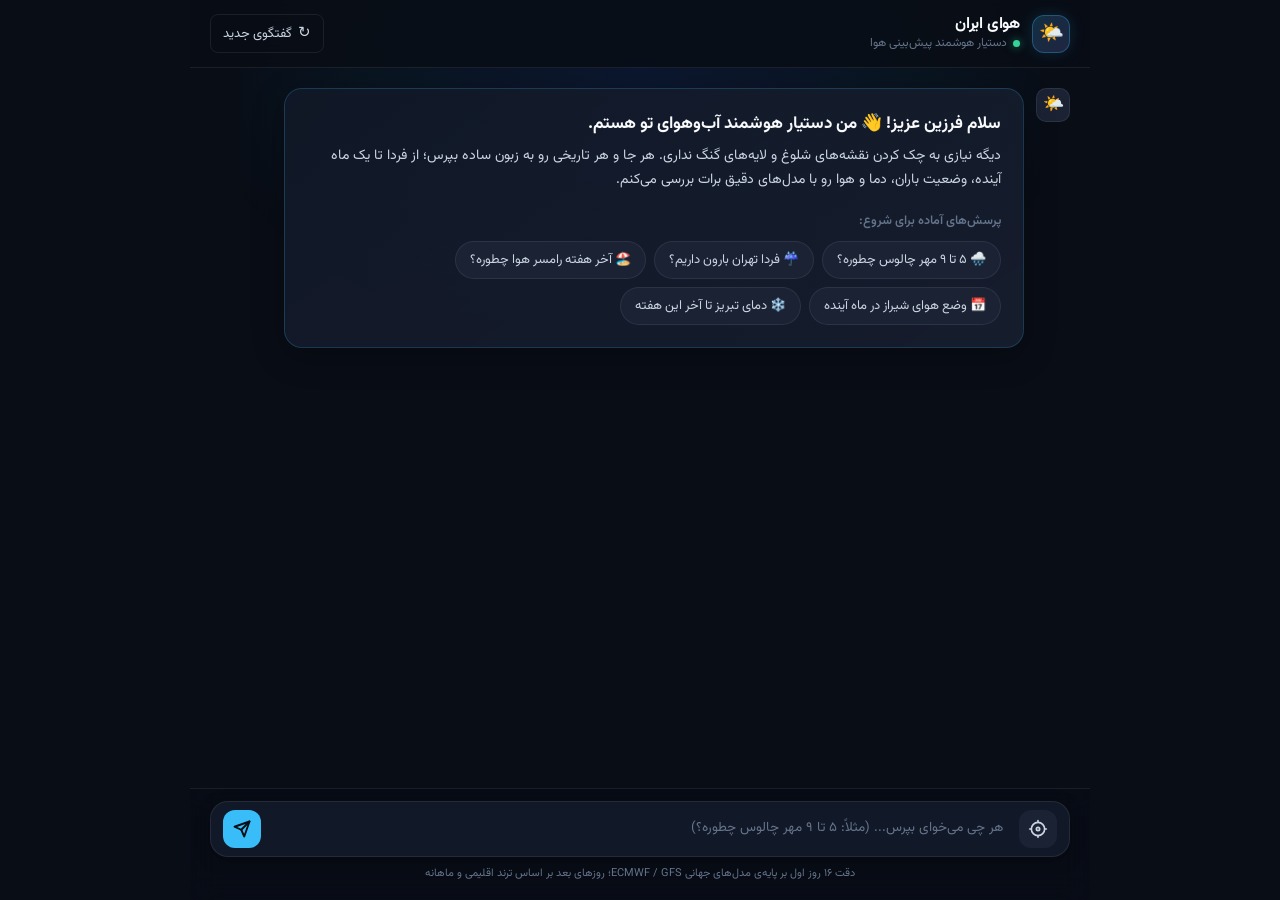
==== docs/index.html @ 9f0d6de7 "feat: populate docs directory for GitHub Pages" ====
<!doctype html>
<html lang="fa" dir="rtl">

<head>
  <meta charset="utf-8">
  <meta name="viewport" content="width=device-width, initial-scale=1, viewport-fit=cover">
  <title>هوای ایران — دستیار هوشمند هواشناسی</title>
  <meta name="description" content="دستیار گفتگومحور پیش‌بینی وضع هوای ایران، با قابلیت تحلیل هوشمند تا ۳۰ روز آینده بر پایه مدل‌های عددی و اقلیمی">
  <meta name="theme-color" content="#0d1117">
  <link rel="icon"
    href="data:image/svg+xml,<svg xmlns='http://www.w3.org/2000/svg' viewBox='0 0 32 32'><text y='26' font-size='26'>🌤️</text></svg>">

  <link rel="preconnect" href="https://fonts.googleapis.com">
  <link rel="preconnect" href="https://fonts.gstatic.com" crossorigin>
  <link href="https://fonts.googleapis.com/css2?family=Vazirmatn:wght@300;400;500;600;700;800&display=swap" rel="stylesheet">
  <link rel="stylesheet" href="assets/style.css">
</head>

<body>

  <div id="app">
    <!-- Header -->
    <header id="topbar">
      <div class="brand">
        <div class="brand-avatar">🌤️</div>
        <div>
          <h1>هوای ایران</h1>
          <span class="sub-status"><span class="status-dot"></span>دستیار هوشمند پیش‌بینی هوا</span>
        </div>
      </div>

      <div class="topbar-actions">
        <button id="btn-clear" class="btn-ghost" title="گفتگوی تازه" aria-label="شروع مجدد گفتگو">
          <span class="btn-icon">↻</span>
          <span class="btn-text">گفتگوی جدید</span>
        </button>
      </div>
    </header>

    <!-- Chat Messages Stream -->
    <main id="chat-stream">
      <div id="messages" role="log" aria-live="polite">
        <!-- Messages will be injected here -->
      </div>
    </main>

    <!-- Chat Input Area -->
    <footer id="composer">
      <div class="composer-wrap">
        <button id="btn-gps" class="tool-btn" title="دریافت هوای موقعیت مکانی شما (GPS)" aria-label="موقعیت فعلی">
          <svg width="20" height="20" viewBox="0 0 24 24" fill="none" stroke="currentColor" stroke-width="2" stroke-linecap="round" stroke-linejoin="round">
            <circle cx="12" cy="12" r="8"></circle>
            <line x1="12" y1="2" x2="12" y2="4"></line>
            <line x1="12" y1="20" x2="12" y2="22"></line>
            <line x1="20" y1="12" x2="22" y2="12"></line>
            <line x1="2" y1="12" x2="4" y2="12"></line>
            <circle cx="12" cy="12" r="2"></circle>
          </svg>
        </button>

        <textarea id="chat-input" rows="1" placeholder="هر چی می‌خوای بپرس... (مثلاً: ۵ تا ۹ مهر چالوس چطوره؟)" aria-label="پیام شما"></textarea>

        <button id="btn-send" class="send-btn" title="ارسال پیام" aria-label="ارسال">
          <svg width="18" height="18" viewBox="0 0 24 24" fill="none" stroke="currentColor" stroke-width="2.5" stroke-linecap="round" stroke-linejoin="round">
            <line x1="22" y1="2" x2="11" y2="13"></line>
            <polygon points="22 2 15 22 11 13 2 9 22 2"></polygon>
          </svg>
        </button>
      </div>
      <div class="composer-footnote">
        دقت ۱۶ روز اول بر پایه‌ی مدل‌های جهانی ECMWF / GFS؛ روزهای بعد بر اساس ترند اقلیمی و ماهانه
      </div>
    </footer>
  </div>

  <div id="toast" role="status"></div>

  <script src="assets/app.js"></script>
</body>

</html>
---- docs/assets/style.css ----
:root {
  --bg: #090d16;
  --surface: #111827;
  --surface-elevated: #1a2234;
  --surface-hover: #222d44;
  --border: rgba(255, 255, 255, 0.08);
  --border-focus: rgba(56, 189, 248, 0.4);
  --primary: #38bdf8;
  --primary-glow: rgba(56, 189, 248, 0.15);
  --accent: #818cf8;
  --rain: #60a5fa;
  --sun: #fbbf24;
  --snow: #e2e8f0;
  --cloud: #94a3b8;
  --text: #f8fafc;
  --text-dim: #cbd5e1;
  --muted: #64748b;
  --radius-lg: 18px;
  --radius-md: 12px;
  --radius-sm: 8px;
  --shadow-lg: 0 10px 25px -5px rgba(0, 0, 0, 0.5), 0 8px 10px -6px rgba(0, 0, 0, 0.5);
  --font-sans: 'Vazirmatn', -apple-system, BlinkMacSystemFont, "Segoe UI", Roboto, sans-serif;
}

*, *::before, *::after {
  box-sizing: border-box;
  margin: 0;
  padding: 0;
}

html, body {
  width: 100%;
  height: 100%;
  overflow: hidden;
  background-color: var(--bg);
  color: var(--text);
  font-family: var(--font-sans);
  direction: rtl;
  -webkit-font-smoothing: antialiased;
}

/* Subtle atmospheric background glow */
body::before {
  content: '';
  position: fixed;
  top: -20%;
  left: 50%;
  transform: translateX(-50%);
  width: 800px;
  height: 500px;
  background: radial-gradient(ellipse at center, rgba(37, 99, 235, 0.12) 0%, rgba(14, 165, 233, 0.05) 50%, transparent 80%);
  pointer-events: none;
  z-index: 0;
}

#app {
  display: flex;
  flex-direction: column;
  width: 100%;
  height: 100%;
  max-width: 900px;
  margin: 0 auto;
  position: relative;
  z-index: 1;
}

/* Topbar Header */
#topbar {
  display: flex;
  align-items: center;
  justify-content: space-between;
  padding: 14px 20px;
  border-bottom: 1px solid var(--border);
  background: rgba(9, 13, 22, 0.85);
  backdrop-filter: blur(12px);
  -webkit-backdrop-filter: blur(12px);
  flex-shrink: 0;
}

.brand {
  display: flex;
  align-items: center;
  gap: 12px;
}

.brand-avatar {
  width: 38px;
  height: 38px;
  border-radius: 12px;
  background: linear-gradient(135deg, rgba(56, 189, 248, 0.2), rgba(129, 140, 248, 0.2));
  border: 1px solid rgba(56, 189, 248, 0.3);
  display: grid;
  place-items: center;
  font-size: 20px;
  box-shadow: 0 0 15px rgba(56, 189, 248, 0.15);
}

.brand h1 {
  font-size: 16px;
  font-weight: 700;
  letter-spacing: -0.2px;
  color: var(--text);
  line-height: 1.2;
}

.sub-status {
  display: flex;
  align-items: center;
  gap: 6px;
  font-size: 12px;
  color: var(--muted);
  font-weight: 400;
}

.status-dot {
  width: 7px;
  height: 7px;
  border-radius: 50%;
  background: #34d399;
  box-shadow: 0 0 8px rgba(52, 211, 153, 0.6);
  animation: pulse 2.5s infinite;
}

@keyframes pulse {
  0%, 100% { opacity: 1; transform: scale(1); }
  50% { opacity: 0.5; transform: scale(0.85); }
}

.topbar-actions {
  display: flex;
  align-items: center;
  gap: 10px;
}

.btn-ghost {
  display: flex;
  align-items: center;
  gap: 6px;
  padding: 7px 12px;
  border-radius: var(--radius-sm);
  background: transparent;
  border: 1px solid var(--border);
  color: var(--text-dim);
  font-family: inherit;
  font-size: 13px;
  cursor: pointer;
  transition: all 0.16s ease;
}

.btn-ghost:hover {
  background: var(--surface-elevated);
  border-color: rgba(255, 255, 255, 0.15);
  color: var(--text);
}

.btn-ghost .btn-icon {
  font-size: 15px;
}

/* Chat Stream */
#chat-stream {
  flex: 1;
  overflow-y: auto;
  overflow-x: hidden;
  padding: 20px;
  scroll-behavior: smooth;
  display: flex;
  flex-direction: column;
}

#chat-stream::-webkit-scrollbar {
  width: 6px;
}

#chat-stream::-webkit-scrollbar-track {
  background: transparent;
}

#chat-stream::-webkit-scrollbar-thumb {
  background: rgba(255, 255, 255, 0.1);
  border-radius: 3px;
}

#messages {
  display: flex;
  flex-direction: column;
  gap: 20px;
  width: 100%;
}

/* Message Rows */
.msg-row {
  display: flex;
  gap: 12px;
  width: 100%;
  animation: fadeIn 0.25s ease-out;
}

@keyframes fadeIn {
  from { opacity: 0; transform: translateY(8px); }
  to { opacity: 1; transform: translateY(0); }
}

.msg-row.user {
  justify-content: flex-start;
  flex-direction: row-reverse;
}

.msg-row.assistant {
  justify-content: flex-start;
}

.msg-avatar {
  width: 34px;
  height: 34px;
  border-radius: 10px;
  flex-shrink: 0;
  display: grid;
  place-items: center;
  font-size: 17px;
  background: var(--surface-elevated);
  border: 1px solid var(--border);
}

.msg-row.user .msg-avatar {
  background: linear-gradient(135deg, #0284c7, #2563eb);
  color: white;
  border: none;
}

.msg-body {
  max-width: 86%;
  display: flex;
  flex-direction: column;
  gap: 10px;
}

.msg-bubble {
  padding: 14px 18px;
  border-radius: var(--radius-lg);
  font-size: 14.5px;
  line-height: 1.7;
  word-wrap: break-word;
}

.msg-row.user .msg-bubble {
  background: linear-gradient(135deg, #0284c7, #2563eb);
  color: #ffffff;
  border-top-left-radius: 4px;
  font-weight: 500;
  box-shadow: 0 4px 14px rgba(2, 132, 199, 0.25);
}

.msg-row.assistant .msg-bubble {
  background: var(--surface);
  border: 1px solid var(--border);
  color: var(--text);
  border-top-right-radius: 4px;
  box-shadow: 0 4px 16px rgba(0, 0, 0, 0.2);
}

/* Welcome Card */
.welcome-card {
  background: linear-gradient(145deg, rgba(17, 24, 39, 0.95), rgba(26, 34, 52, 0.75));
  border: 1px solid rgba(56, 189, 248, 0.2);
  border-radius: var(--radius-lg);
  padding: 22px;
  margin-bottom: 8px;
  box-shadow: 0 8px 32px rgba(0, 0, 0, 0.3);
}

.welcome-title {
  font-size: 17px;
  font-weight: 700;
  color: var(--text);
  margin-bottom: 8px;
  display: flex;
  align-items: center;
  gap: 8px;
}

.welcome-desc {
  font-size: 14px;
  color: var(--text-dim);
  line-height: 1.7;
  margin-bottom: 18px;
}

.chips-title {
  font-size: 12.5px;
  font-weight: 600;
  color: var(--muted);
  margin-bottom: 10px;
}

.chips-grid {
  display: flex;
  flex-wrap: wrap;
  gap: 8px;
}

.chip-btn {
  background: var(--surface-elevated);
  border: 1px solid var(--border);
  color: var(--text-dim);
  padding: 8px 14px;
  border-radius: 20px;
  font-family: inherit;
  font-size: 13px;
  cursor: pointer;
  transition: all 0.18s ease;
  display: inline-flex;
  align-items: center;
  gap: 6px;
}

.chip-btn:hover {
  background: var(--surface-hover);
  border-color: var(--primary);
  color: var(--text);
  transform: translateY(-1px);
}

/* Weather Response Cards */
.weather-card-container {
  display: flex;
  flex-direction: column;
  gap: 12px;
  margin-top: 4px;
}

.weather-header-banner {
  background: linear-gradient(135deg, rgba(30, 41, 59, 0.85), rgba(15, 23, 42, 0.95));
  border: 1px solid rgba(255, 255, 255, 0.1);
  border-radius: var(--radius-md);
  padding: 14px 16px;
  display: flex;
  align-items: center;
  justify-content: space-between;
  flex-wrap: wrap;
  gap: 10px;
}

.weather-header-info {
  display: flex;
  align-items: center;
  gap: 12px;
}

.weather-loc-icon {
  font-size: 28px;
}

.weather-loc-title {
  font-size: 16px;
  font-weight: 700;
  color: var(--text);
}

.weather-loc-sub {
  font-size: 12.5px;
  color: var(--muted);
}

.weather-badge {
  padding: 4px 10px;
  border-radius: 12px;
  font-size: 11.5px;
  font-weight: 600;
  display: inline-flex;
  align-items: center;
  gap: 5px;
}

.badge-exact {
  background: rgba(56, 189, 248, 0.15);
  color: #38bdf8;
  border: 1px solid rgba(56, 189, 248, 0.3);
}

.badge-monthly {
  background: rgba(251, 191, 36, 0.15);
  color: #fbbf24;
  border: 1px solid rgba(251, 191, 36, 0.3);
}

/* Daily Cards Horizontal Carousel */
.daily-cards-scroll {
  display: flex;
  gap: 10px;
  overflow-x: auto;
  padding: 4px 2px 12px;
  scroll-snap-type: x mandatory;
}

.daily-cards-scroll::-webkit-scrollbar {
  height: 5px;
}

.daily-cards-scroll::-webkit-scrollbar-thumb {
  background: rgba(255, 255, 255, 0.12);
  border-radius: 3px;
}

.day-card {
  min-width: 120px;
  flex: 0 0 120px;
  background: var(--surface-elevated);
  border: 1px solid var(--border);
  border-radius: var(--radius-md);
  padding: 12px 10px;
  display: flex;
  flex-direction: column;
  align-items: center;
  text-align: center;
  gap: 6px;
  scroll-snap-align: start;
  transition: all 0.18s ease;
}

.day-card:hover {
  background: var(--surface-hover);
  border-color: rgba(255, 255, 255, 0.18);
  transform: translateY(-2px);
}

.day-card.is-today {
  border-color: var(--primary);
  background: linear-gradient(to bottom, rgba(56, 189, 248, 0.08), var(--surface-elevated));
}

.day-card-name {
  font-size: 13px;
  font-weight: 700;
  color: var(--text);
}

.day-card-date {
  font-size: 11px;
  color: var(--muted);
}

.day-card-icon {
  font-size: 26px;
  margin: 4px 0;
}

.day-card-temp {
  display: flex;
  gap: 6px;
  font-size: 13.5px;
  font-weight: 600;
}

.temp-max {
  color: #f87171;
}

.temp-min {
  color: #38bdf8;
}

.day-card-precip {
  display: flex;
  align-items: center;
  gap: 3px;
  font-size: 11px;
  color: var(--rain);
  background: rgba(96, 165, 250, 0.12);
  padding: 2px 7px;
  border-radius: 10px;
  margin-top: 2px;
}

.day-card-desc {
  font-size: 11px;
  color: var(--text-dim);
  line-height: 1.3;
}

/* Typing / Loading indicator */
.typing-bubble {
  display: flex;
  align-items: center;
  gap: 5px;
  padding: 12px 18px;
}

.typing-dot {
  width: 7px;
  height: 7px;
  border-radius: 50%;
  background: var(--primary);
  animation: typingBounce 1.4s infinite ease-in-out both;
}

.typing-dot:nth-child(1) { animation-delay: -0.32s; }
.typing-dot:nth-child(2) { animation-delay: -0.16s; }

@keyframes typingBounce {
  0%, 80%, 100% { transform: scale(0); opacity: 0.3; }
  40% { transform: scale(1); opacity: 1; }
}

/* Suggestions under assistant response */
.msg-suggestions {
  display: flex;
  flex-wrap: wrap;
  gap: 6px;
  margin-top: 6px;
}

.suggestion-pill {
  font-size: 12px;
  background: rgba(255, 255, 255, 0.05);
  border: 1px solid var(--border);
  color: var(--text-dim);
  padding: 5px 11px;
  border-radius: 14px;
  cursor: pointer;
  transition: all 0.15s ease;
}

.suggestion-pill:hover {
  background: var(--surface-hover);
  border-color: var(--primary);
  color: var(--text);
}

/* Composer / Input Area */
#composer {
  flex-shrink: 0;
  padding: 12px 20px 18px;
  background: rgba(9, 13, 22, 0.92);
  backdrop-filter: blur(14px);
  -webkit-backdrop-filter: blur(14px);
  border-top: 1px solid var(--border);
}

.composer-wrap {
  display: flex;
  align-items: flex-end;
  gap: 10px;
  background: var(--surface);
  border: 1px solid var(--border);
  border-radius: var(--radius-lg);
  padding: 8px 12px;
  transition: all 0.2s ease;
  box-shadow: 0 4px 16px rgba(0, 0, 0, 0.25);
}

.composer-wrap:focus-within {
  border-color: var(--primary);
  box-shadow: 0 0 0 3px var(--primary-glow);
}

.tool-btn {
  width: 38px;
  height: 38px;
  border-radius: 12px;
  border: none;
  background: var(--surface-elevated);
  color: var(--text-dim);
  cursor: pointer;
  display: grid;
  place-items: center;
  flex-shrink: 0;
  transition: all 0.16s ease;
}

.tool-btn:hover {
  background: var(--surface-hover);
  color: var(--primary);
}

#chat-input {
  flex: 1;
  background: transparent;
  border: none;
  outline: none;
  color: var(--text);
  font-family: inherit;
  font-size: 14.5px;
  line-height: 1.5;
  resize: none;
  padding: 8px 6px;
  max-height: 120px;
  direction: rtl;
}

#chat-input::placeholder {
  color: var(--muted);
  font-size: 13.5px;
}

.send-btn {
  width: 38px;
  height: 38px;
  border-radius: 12px;
  border: none;
  background: var(--primary);
  color: #090d16;
  cursor: pointer;
  display: grid;
  place-items: center;
  flex-shrink: 0;
  transition: all 0.16s ease;
}

.send-btn:hover:not(:disabled) {
  background: #7dd3fc;
  transform: scale(1.05);
}

.send-btn:disabled {
  opacity: 0.4;
  cursor: not-allowed;
  transform: none;
}

.composer-footnote {
  text-align: center;
  font-size: 11px;
  color: var(--muted);
  margin-top: 8px;
}

/* Toast */
#toast {
  position: fixed;
  bottom: 85px;
  left: 50%;
  transform: translateX(-50%) translateY(20px);
  background: rgba(30, 41, 59, 0.95);
  border: 1px solid var(--border);
  color: var(--text);
  padding: 8px 16px;
  border-radius: 20px;
  font-size: 13px;
  box-shadow: var(--shadow-lg);
  pointer-events: none;
  opacity: 0;
  transition: all 0.2s ease;
  z-index: 100;
}

#toast.show {
  opacity: 1;
  transform: translateX(-50%) translateY(0);
}

/* Mobile Responsiveness */
@media (max-width: 640px) {
  #topbar {
    padding: 10px 14px;
  }
  .btn-ghost .btn-text {
    display: none;
  }
  #chat-stream {
    padding: 14px 10px;
  }
  .msg-body {
    max-width: 92%;
  }
  .msg-bubble {
    padding: 11px 14px;
    font-size: 13.5px;
  }
  #composer {
    padding: 8px 10px 14px;
  }
  .composer-wrap {
    padding: 6px 8px;
  }
  .tool-btn, .send-btn {
    width: 34px;
    height: 34px;
  }
  .day-card {
    min-width: 105px;
    flex: 0 0 105px;
    padding: 10px 8px;
  }
}
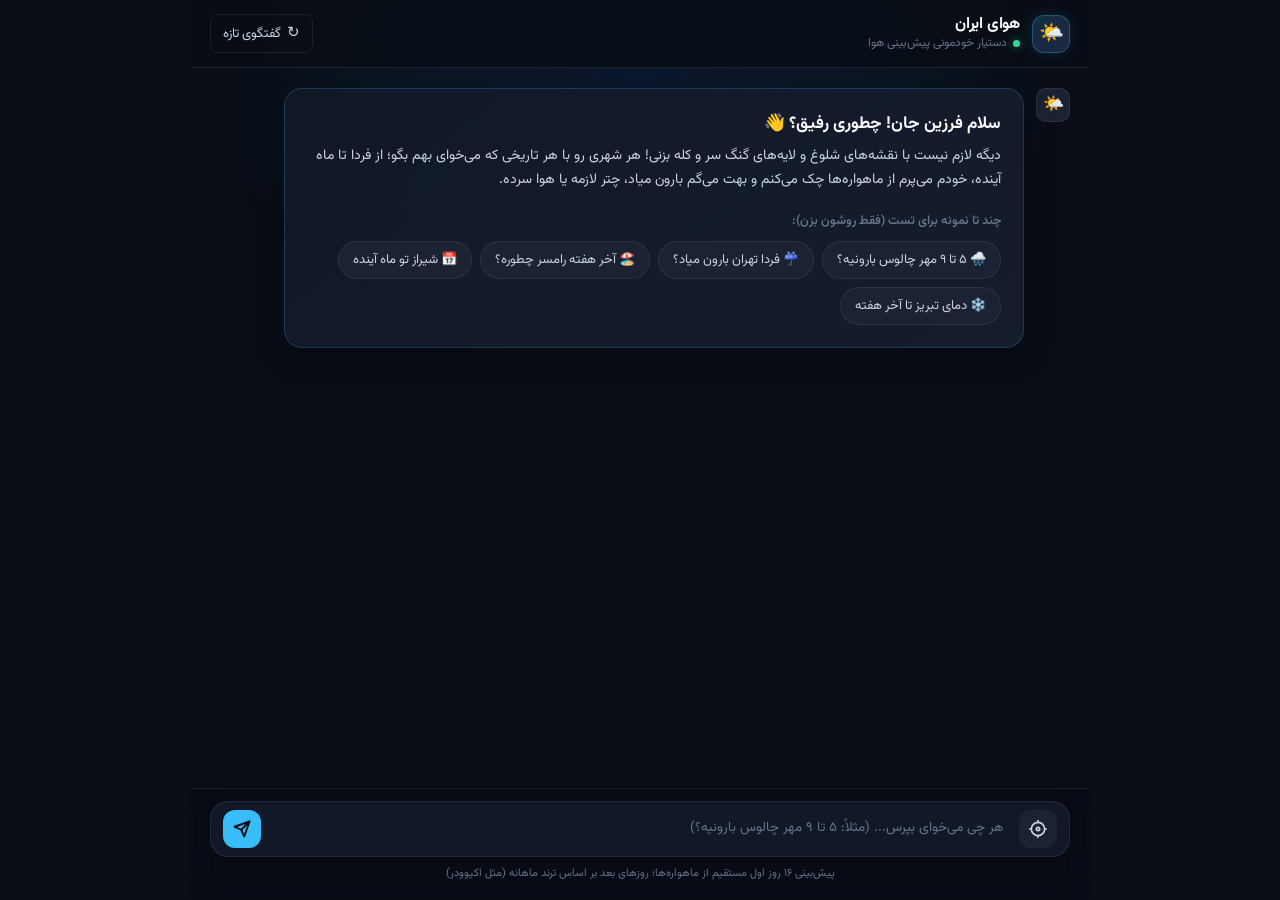
==== commit 4bff4a9f: "style: make all UI and chatbot texts completely conversational and friendly" ====
--- a/docs/index.html
+++ b/docs/index.html
@@ -25,14 +25,14 @@
         <div class="brand-avatar">🌤️</div>
         <div>
           <h1>هوای ایران</h1>
-          <span class="sub-status"><span class="status-dot"></span>دستیار هوشمند پیش‌بینی هوا</span>
+          <span class="sub-status"><span class="status-dot"></span>دستیار خودمونی پیش‌بینی هوا</span>
         </div>
       </div>
 
       <div class="topbar-actions">
         <button id="btn-clear" class="btn-ghost" title="گفتگوی تازه" aria-label="شروع مجدد گفتگو">
           <span class="btn-icon">↻</span>
-          <span class="btn-text">گفتگوی جدید</span>
+          <span class="btn-text">گفتگوی تازه</span>
         </button>
       </div>
     </header>
@@ -47,7 +47,7 @@
     <!-- Chat Input Area -->
     <footer id="composer">
       <div class="composer-wrap">
-        <button id="btn-gps" class="tool-btn" title="دریافت هوای موقعیت مکانی شما (GPS)" aria-label="موقعیت فعلی">
+        <button id="btn-gps" class="tool-btn" title="هوای همین‌جایی که الان هستم (GPS)" aria-label="موقعیت فعلی">
           <svg width="20" height="20" viewBox="0 0 24 24" fill="none" stroke="currentColor" stroke-width="2" stroke-linecap="round" stroke-linejoin="round">
             <circle cx="12" cy="12" r="8"></circle>
             <line x1="12" y1="2" x2="12" y2="4"></line>
@@ -58,7 +58,7 @@
           </svg>
         </button>
 
-        <textarea id="chat-input" rows="1" placeholder="هر چی می‌خوای بپرس... (مثلاً: ۵ تا ۹ مهر چالوس چطوره؟)" aria-label="پیام شما"></textarea>
+        <textarea id="chat-input" rows="1" placeholder="هر چی می‌خوای بپرس... (مثلاً: ۵ تا ۹ مهر چالوس بارونیه؟)" aria-label="پیام شما"></textarea>
 
         <button id="btn-send" class="send-btn" title="ارسال پیام" aria-label="ارسال">
           <svg width="18" height="18" viewBox="0 0 24 24" fill="none" stroke="currentColor" stroke-width="2.5" stroke-linecap="round" stroke-linejoin="round">
@@ -68,7 +68,7 @@
         </button>
       </div>
       <div class="composer-footnote">
-        دقت ۱۶ روز اول بر پایه‌ی مدل‌های جهانی ECMWF / GFS؛ روزهای بعد بر اساس ترند اقلیمی و ماهانه
+        پیش‌بینی ۱۶ روز اول مستقیم از ماهواره‌ها؛ روزهای بعد بر اساس ترند ماهانه (مثل اکیوودر)
       </div>
     </footer>
   </div>
--- a/docs/assets/style.css
+++ b/docs/assets/style.css
@@ -478,6 +478,40 @@
   line-height: 1.3;
 }
 
+/* Verification and Audit Bar */
+.weather-audit-bar {
+  display: flex;
+  align-items: center;
+  justify-content: space-between;
+  flex-wrap: wrap;
+  gap: 8px;
+  padding: 8px 12px;
+  background: rgba(15, 23, 42, 0.6);
+  border: 1px dashed rgba(255, 255, 255, 0.12);
+  border-radius: var(--radius-sm);
+  margin-top: 4px;
+}
+
+.audit-badge {
+  font-size: 11.5px;
+  color: var(--muted);
+}
+
+.audit-link {
+  font-size: 11.5px;
+  color: var(--primary);
+  text-decoration: none;
+  display: inline-flex;
+  align-items: center;
+  gap: 4px;
+  transition: all 0.16s ease;
+}
+
+.audit-link:hover {
+  color: #7dd3fc;
+  text-decoration: underline;
+}
+
 /* Typing / Loading indicator */
 .typing-bubble {
   display: flex;
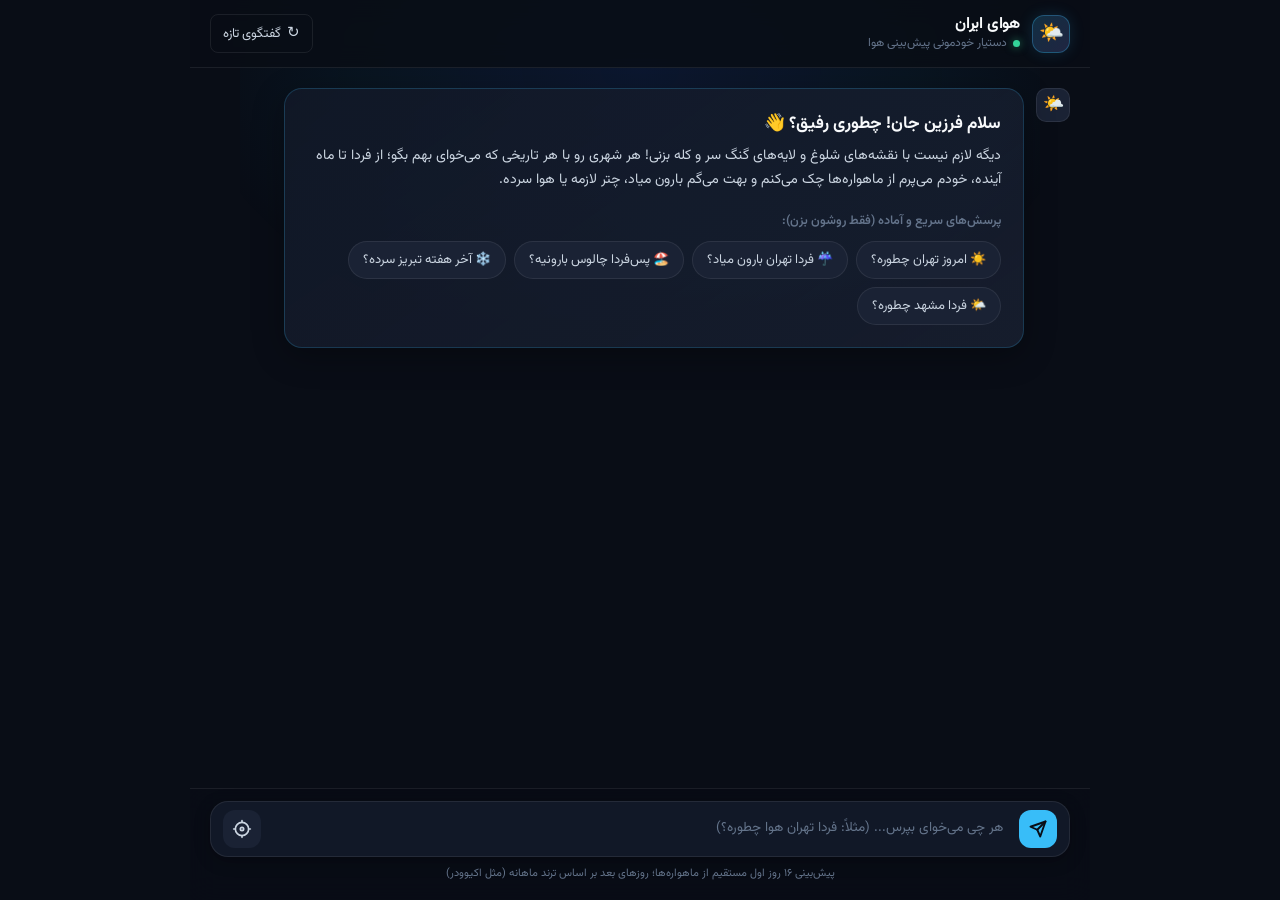
==== commit f0fa9e41: "fix: swap send and GPS buttons, update quick chips to daily, and fix 16-day note condition" ====
--- a/docs/index.html
+++ b/docs/index.html
@@ -47,7 +47,16 @@
     <!-- Chat Input Area -->
     <footer id="composer">
       <div class="composer-wrap">
-        <button id="btn-gps" class="tool-btn" title="هوای همین‌جایی که الان هستم (GPS)" aria-label="موقعیت فعلی">
+        <button id="btn-send" class="send-btn" title="ارسال پیام" aria-label="ارسال">
+          <svg width="18" height="18" viewBox="0 0 24 24" fill="none" stroke="currentColor" stroke-width="2.5" stroke-linecap="round" stroke-linejoin="round">
+            <line x1="22" y1="2" x2="11" y2="13"></line>
+            <polygon points="22 2 15 22 11 13 2 9 22 2"></polygon>
+          </svg>
+        </button>
+
+        <textarea id="chat-input" rows="1" placeholder="هر چی می‌خوای بپرس... (مثلاً: فردا تهران هوا چطوره؟)" aria-label="پیام شما"></textarea>
+
+        <button id="btn-gps" class="tool-btn" title="هوای موقعیت فعلی من (GPS)" aria-label="موقعیت فعلی">
           <svg width="20" height="20" viewBox="0 0 24 24" fill="none" stroke="currentColor" stroke-width="2" stroke-linecap="round" stroke-linejoin="round">
             <circle cx="12" cy="12" r="8"></circle>
             <line x1="12" y1="2" x2="12" y2="4"></line>
@@ -55,15 +64,6 @@
             <line x1="20" y1="12" x2="22" y2="12"></line>
             <line x1="2" y1="12" x2="4" y2="12"></line>
             <circle cx="12" cy="12" r="2"></circle>
-          </svg>
-        </button>
-
-        <textarea id="chat-input" rows="1" placeholder="هر چی می‌خوای بپرس... (مثلاً: ۵ تا ۹ مهر چالوس بارونیه؟)" aria-label="پیام شما"></textarea>
-
-        <button id="btn-send" class="send-btn" title="ارسال پیام" aria-label="ارسال">
-          <svg width="18" height="18" viewBox="0 0 24 24" fill="none" stroke="currentColor" stroke-width="2.5" stroke-linecap="round" stroke-linejoin="round">
-            <line x1="22" y1="2" x2="11" y2="13"></line>
-            <polygon points="22 2 15 22 11 13 2 9 22 2"></polygon>
           </svg>
         </button>
       </div>
